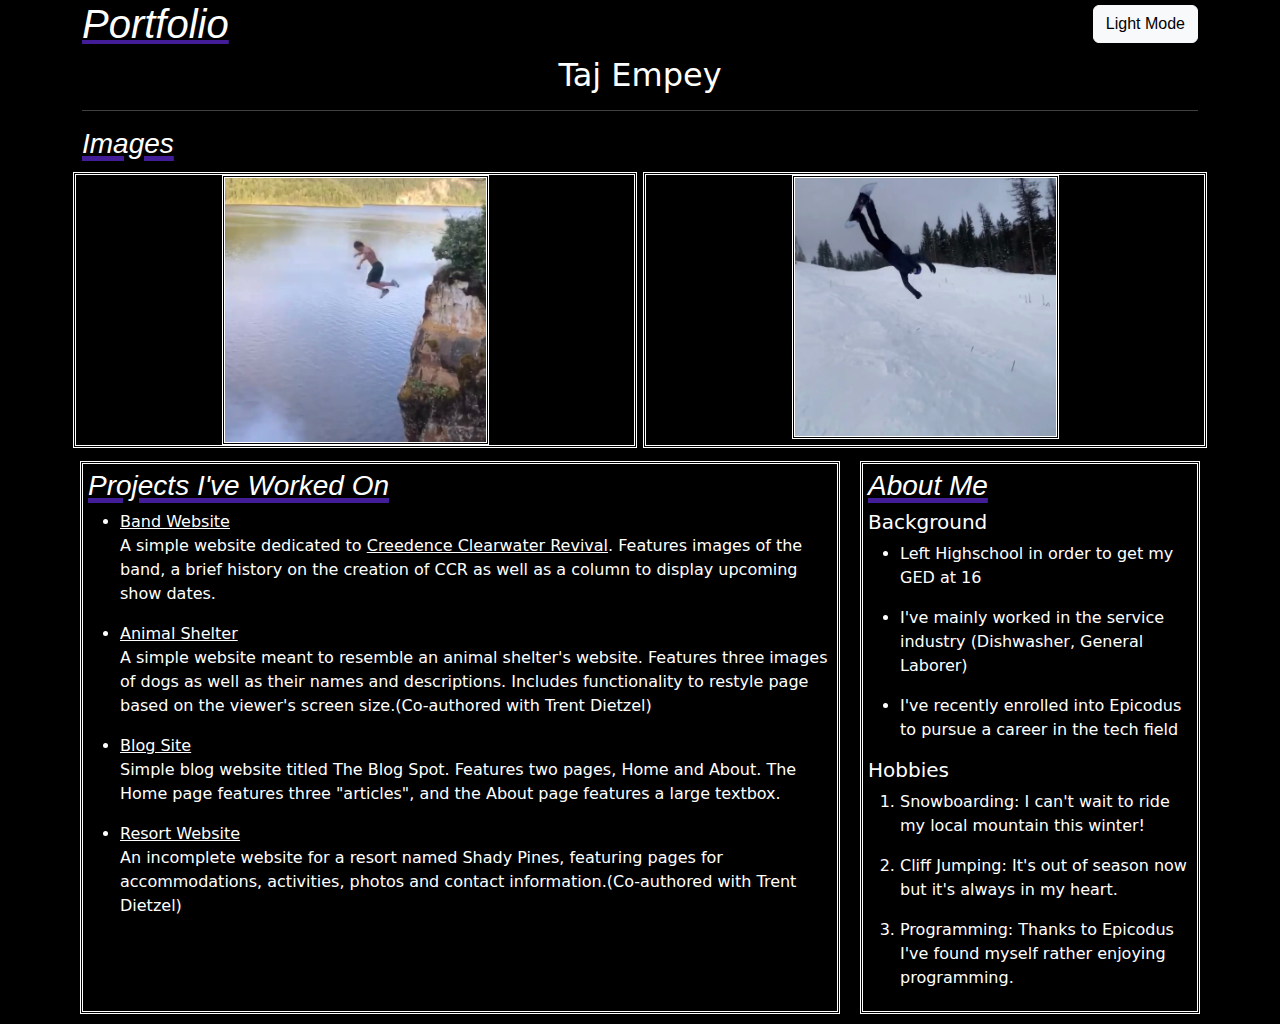
==== dark.html @ c80793a0 "Add dark mode" ====
<!DOCTYPE html>
<html lang="en">

<head>
  <link href="css/bootstrap.css" rel="stylesheet" type="text/css">
  <link href="css/styles.css" rel="stylesheet" type="text/css">
  <link href="css/dark.css" rel="stylesheet" type="text/css">
  <meta charset="UTF-8">
  <meta name="viewport" content="width=device-width, initial-scale=1.0">
  <title>My Portfolio</title>
</head>

<body>
  <div class="container title">
    <a class="btn btn-light dark" href="index.html" role="button">Light Mode</a>
    <h1><em>Portfolio</em></h1>
  </div>
  <div class="container name">
    <h2><strong class="name">Taj Empey</strong></h2>
    <hr>
  </div>
  <div class="container images">
    <div class="row">
      <h3 class="subtitle">Images</h3>
      <div class="col text-center img">
        <img src="img/Cliff1.jpg" alt="Me jumping from a 75ft cliff">
      </div>
      <div class="col text-center img">
        <img src="img/Snowboard.jpg.jpg" alt="Me doing a backflip on a snowboard">
      </div>
    </div>
  </div>
  <div class="container">
    <div class="row">
      <div class="projects col-8">
        <h3><span class="subtitle">Projects I've Worked On</span></h3>
        <ul>
          <li>
            <a href="https://github.com/taj-em/band-website">Band Website</a>
            <p>A simple website dedicated to <a href="https://en.wikipedia.org/wiki/Creedence_Clearwater_Revival">Creedence Clearwater Revival</a>. Features images of
              the
              band, a brief history on the creation of CCR as well as a column to display upcoming show dates.</p>
          </li>
          <li>
            <a href="https://github.com/taj-em/animal-shelter">Animal Shelter</a>
            <p>A simple website meant to resemble an animal shelter's website. Features three images of dogs as well
              as
              their names and descriptions. Includes functionality to restyle page based on the viewer's screen
              size.(Co-authored with Trent Dietzel)</p>
          </li>
          <li>
            <a href="https://github.com/taj-em/blogging-site">Blog Site</a>
            <p>Simple blog website titled The Blog Spot. Features two pages, Home and About. The Home page features
              three
              "articles", and the About page features a large textbox.</p>
          </li>
          <li>
            <a href="https://github.com/taj-em/resort-website">Resort Website</a>
            <p>An incomplete website for a resort named Shady Pines, featuring pages for accommodations, activities,
              photos
              and contact information.(Co-authored with Trent Dietzel)</p>
          </li>
        </ul>
      </div>
      <div class="about col">
        <h3><span class="subtitle">About Me</span></h3>
        <h5>Background</h5>
        <ul>
          <li>
            <p>Left Highschool in order to get my GED at 16</p>
          </li>
          <li>
            <p>I've mainly worked in the service industry (Dishwasher, General Laborer)</p>
          </li>
          <li>
            <p>I've recently enrolled into Epicodus to pursue a career in the tech field</p>
          </li>
        </ul>
        <h5>Hobbies</h5>
        <ol>
          <li>
            <p>Snowboarding: I can't wait to ride my local mountain this winter!</p>
          </li>
          <li>
            <p>Cliff Jumping: It's out of season now but it's always in my heart.</p>
          </li>
          <li>
            <p>Programming: Thanks to Epicodus I've found myself rather enjoying programming.</p>
          </li>
        </ol>
      </div>
    </div>
  </div>
</body>

</html>
---- css/styles.css ----
.title {
  font-family: Impact, Haettenschweiler, 'Arial Narrow Bold', sans-serif;
  text-decoration: underline;
  text-decoration-color: red;
}

.subtitle {
  font-family: Impact, Haettenschweiler, 'Arial Narrow Bold', sans-serif;
  text-decoration: underline;
  text-decoration-color: red;
  font-style: italic;
  text-decoration-thickness: 5px;
}

.name {
  text-align: center;
  font-weight: 100;
}

.CCR {
  text-decoration: underline;
  text-decoration-color: red;
}

.about {
  margin: 10px;
  border: 3px double black;
  padding: 5px;
  height: 50%;
}

.projects {
  margin: 10px;
  border: 3px double black;
  padding: 5px;
}

img {
  border: 3px double black;
  width: 50%;
}

.img {
  border: 3px double black;
  margin: 3px;
}

a {
  color: black;
}

.dark {
  float: right;
  margin-top: 5px;
}

.transition {
  display: inline-block;
  animation-name: btndark;
}

@keyframes btndark {
  0% {
    
  }
}
---- css/dark.css ----
body {
  background-color: black;
  color: white;
}

.subtitle {
  font-family: Impact, Haettenschweiler, 'Arial Narrow Bold', sans-serif;
  text-decoration: underline;
  text-decoration-color: rgb(66, 29, 151);
  font-style: italic;
  text-decoration-thickness: 5px;
}

.title {
  font-family: Impact, Haettenschweiler, 'Arial Narrow Bold', sans-serif;
  text-decoration: underline;
  text-decoration-color: rgb(66, 29, 151);
}

img {
  border: 3px double white;
}

.img {
  border: 3px double white;
}

a {
  color: white;
}

.about {
  margin: 10px;
  border: 3px double white;
  padding: 5px;
  height: 50%;
}

.projects {
  margin: 10px;
  border: 3px double white;
  padding: 5px;
}
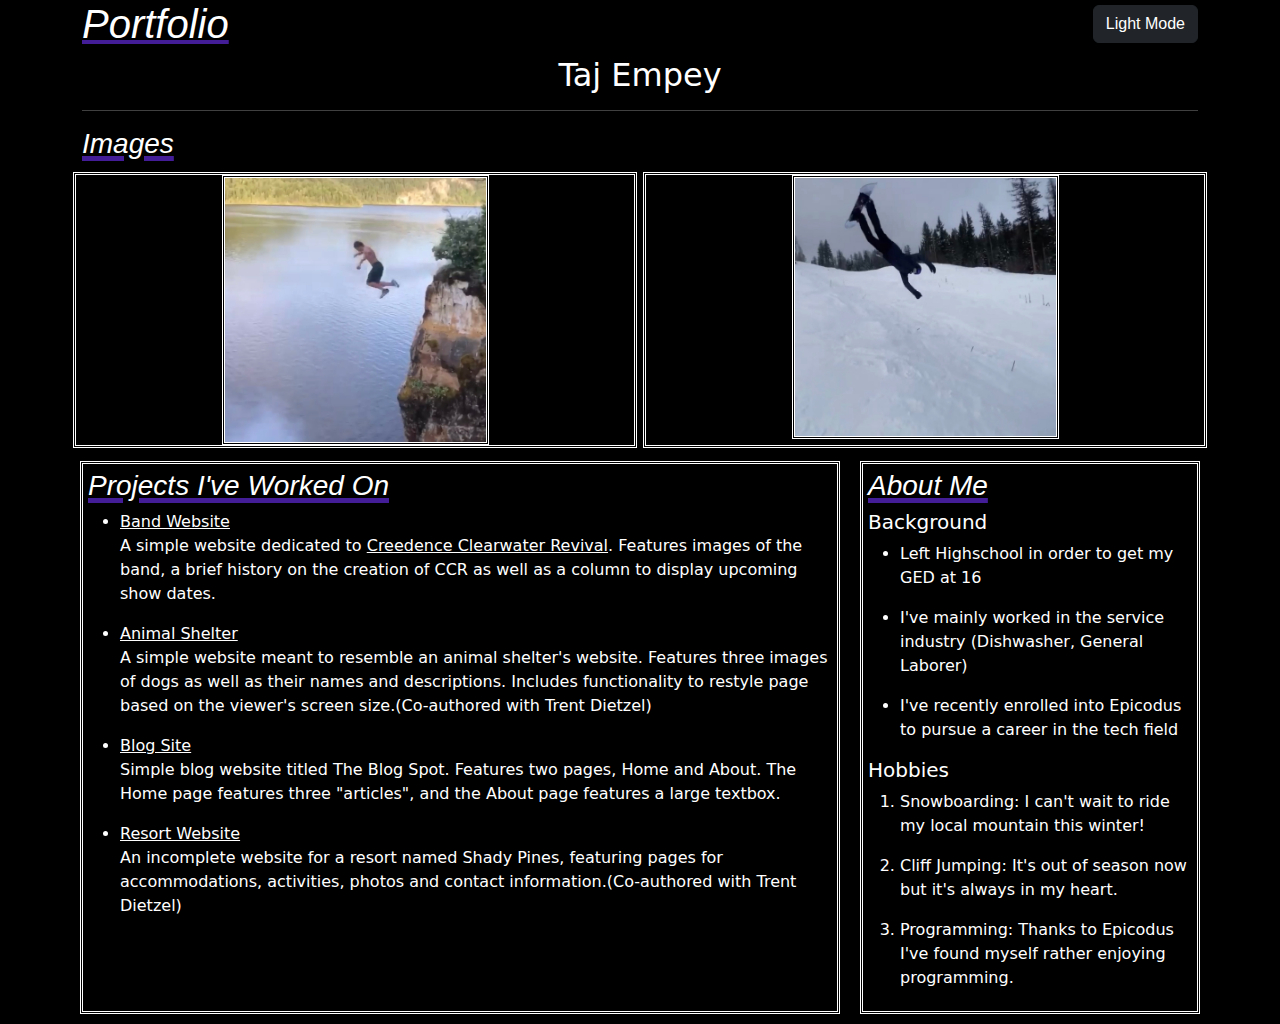
==== commit 02303103: "Lunch" ====
--- a/dark.html
+++ b/dark.html
@@ -12,7 +12,7 @@
 
 <body>
   <div class="container title">
-    <a class="btn btn-light dark" href="index.html" role="button">Light Mode</a>
+    <a class="btn btn-dark dark" href="index.html" role="button"><span class="lightm">Light Mode</span></a>
     <h1><em>Portfolio</em></h1>
   </div>
   <div class="container name">
--- a/css/styles.css
+++ b/css/styles.css
@@ -56,11 +56,21 @@
 
 .transition {
   display: inline-block;
+  animation-duration: 0.5s;
   animation-name: btndark;
+  animation-fill-mode: forwards;
 }
 
 @keyframes btndark {
   0% {
-    
+
   }
+}
+
+.darkm {
+  color: black;
+}
+
+.lightm {
+  color: white;
 }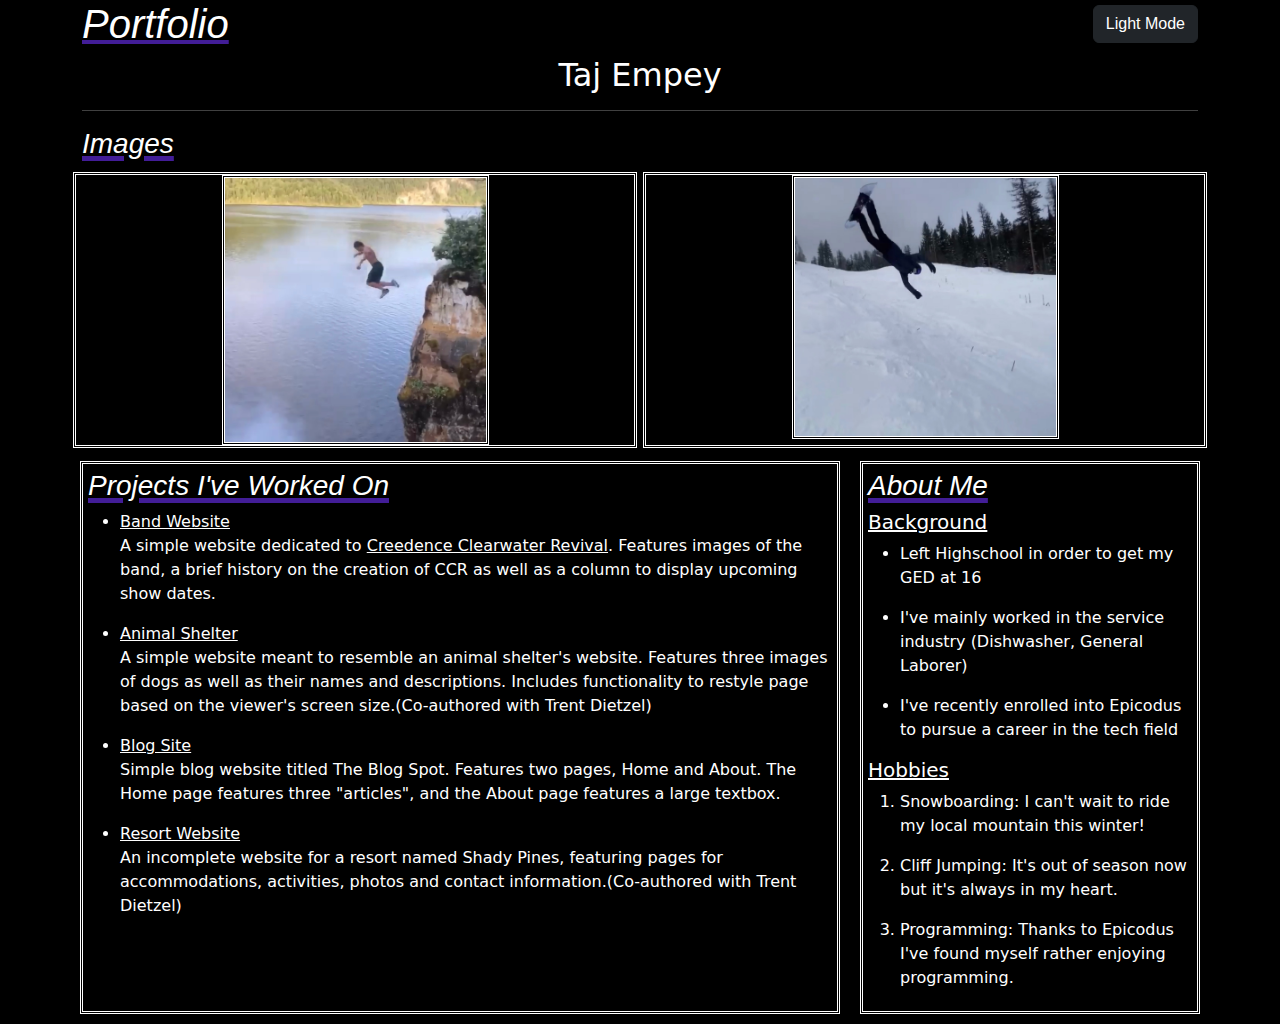
==== commit 461c8213: "Change project links to github pages links" ====
--- a/dark.html
+++ b/dark.html
@@ -12,7 +12,7 @@
 
 <body>
   <div class="container title">
-    <a class="btn btn-dark dark" href="index.html" role="button"><span class="lightm">Light Mode</span></a>
+    <a class="btn btn-dark btn-slide-light dark" href="index.html" role="button">Light Mode</a>
     <h1><em>Portfolio</em></h1>
   </div>
   <div class="container name">
@@ -36,26 +36,26 @@
         <h3><span class="subtitle">Projects I've Worked On</span></h3>
         <ul>
           <li>
-            <a href="https://github.com/taj-em/band-website">Band Website</a>
+            <a href="https://taj-em.github.io/band-website/">Band Website</a>
             <p>A simple website dedicated to <a href="https://en.wikipedia.org/wiki/Creedence_Clearwater_Revival">Creedence Clearwater Revival</a>. Features images of
               the
               band, a brief history on the creation of CCR as well as a column to display upcoming show dates.</p>
           </li>
           <li>
-            <a href="https://github.com/taj-em/animal-shelter">Animal Shelter</a>
+            <a href="https://taj-em.github.io/animal-shelter/">Animal Shelter</a>
             <p>A simple website meant to resemble an animal shelter's website. Features three images of dogs as well
               as
               their names and descriptions. Includes functionality to restyle page based on the viewer's screen
               size.(Co-authored with Trent Dietzel)</p>
           </li>
           <li>
-            <a href="https://github.com/taj-em/blogging-site">Blog Site</a>
+            <a href="https://taj-em.github.io/blogging-site/">Blog Site</a>
             <p>Simple blog website titled The Blog Spot. Features two pages, Home and About. The Home page features
               three
               "articles", and the About page features a large textbox.</p>
           </li>
           <li>
-            <a href="https://github.com/taj-em/resort-website">Resort Website</a>
+            <a href="https://taj-em.github.io/resort-website/accommodations.html">Resort Website</a>
             <p>An incomplete website for a resort named Shady Pines, featuring pages for accommodations, activities,
               photos
               and contact information.(Co-authored with Trent Dietzel)</p>
--- a/css/styles.css
+++ b/css/styles.css
@@ -54,23 +54,58 @@
   margin-top: 5px;
 }
 
-.transition {
-  display: inline-block;
-  animation-duration: 0.5s;
-  animation-name: btndark;
-  animation-fill-mode: forwards;
+.btn {
+  position: relative;
 }
 
-@keyframes btndark {
-  0% {
+.btn.btn-slide-light::before {
+  content: " ";
+  position: absolute;
+  top: 0;
+  left: 0;
+  right: 0;
+  bottom: 0;
+  z-index: -1;
+  background-color: rgb(77, 76, 76);
 
-  }
+  transition: transform 300ms ease-in-out;
+  transform: scaleX(0);
+  transform-origin: left;
 }
 
-.darkm {
-  color: black;
+.btn.btn-slide-light:hover::before,
+.btn.btn-slide-light:focus::before {
+  transform: scaleX(1);
 }
 
-.lightm {
-  color: white;
+.btn.btn-slide-light {
+  z-index: 1;
+}
+
+.btn.btn-slide-dark::before {
+  content: " ";
+  position: absolute;
+  top: 0;
+  left: 0;
+  right: 0;
+  bottom: 0;
+  z-index: -1;
+  background-color: rgb(85, 82, 82);
+
+  transition: transform 300ms ease-in-out;
+  transform: scaleX(0);
+  transform-origin: left;
+}
+
+.btn.btn-slide-dark:hover::before,
+.btn.btn-slide-dark:focus::before {
+  transform: scaleX(1);
+}
+
+.btn.btn-slide-dark {
+  z-index: 1;
+}
+
+h5 {
+  text-decoration: underline;
 }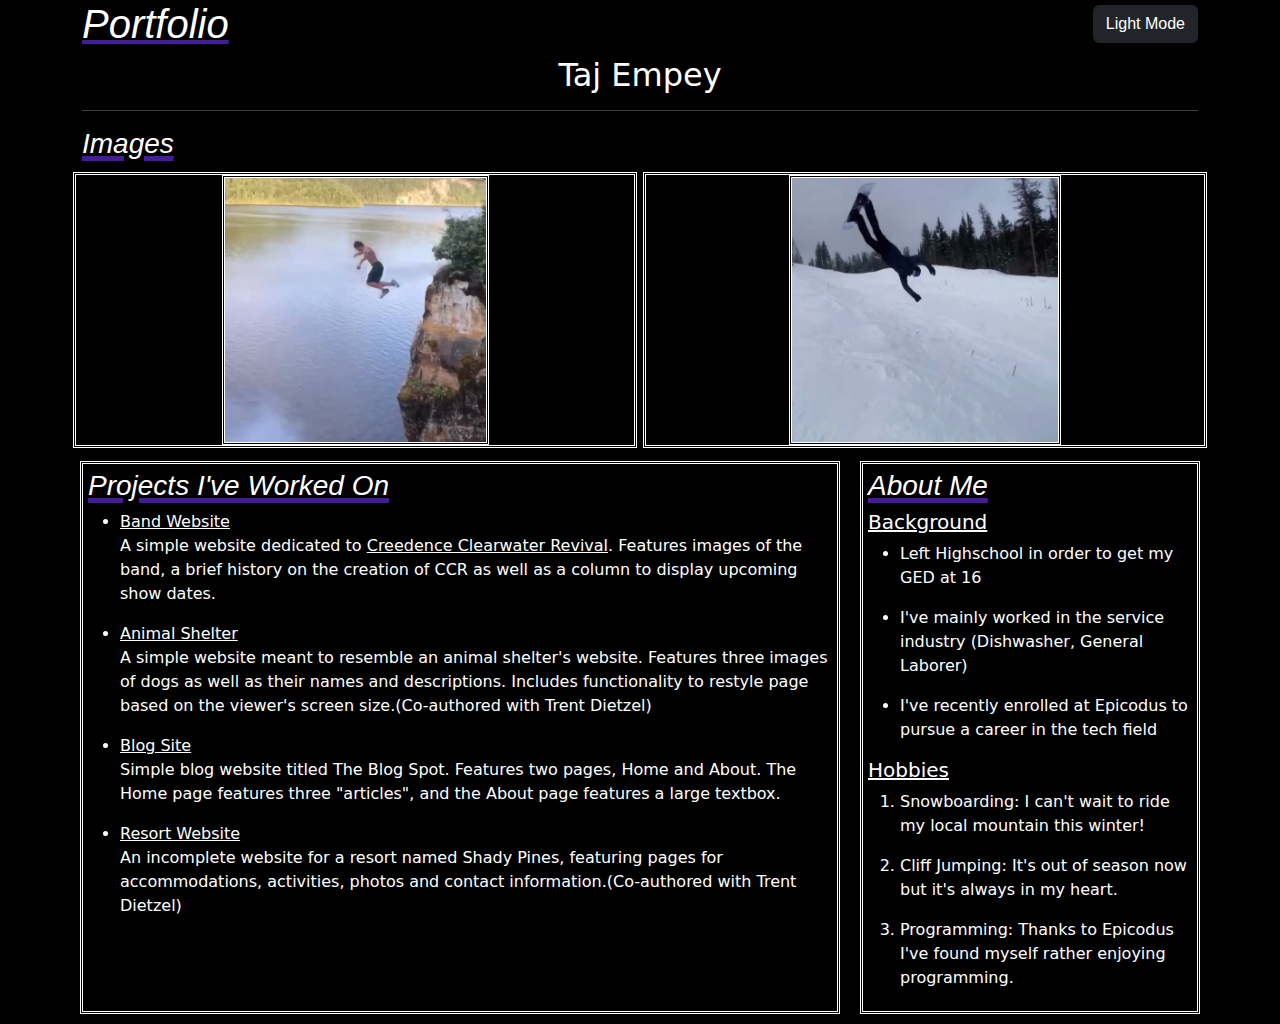
==== commit 00f36893: "Taking Break" ====
--- a/dark.html
+++ b/dark.html
@@ -26,7 +26,7 @@
         <img src="img/Cliff1.jpg" alt="Me jumping from a 75ft cliff">
       </div>
       <div class="col text-center img">
-        <img src="img/Snowboard.jpg.jpg" alt="Me doing a backflip on a snowboard">
+        <img class="img1" src="img/Snowboard.jpg.jpg" alt="Me doing a backflip on a snowboard">
       </div>
     </div>
   </div>
@@ -73,7 +73,7 @@
             <p>I've mainly worked in the service industry (Dishwasher, General Laborer)</p>
           </li>
           <li>
-            <p>I've recently enrolled into Epicodus to pursue a career in the tech field</p>
+            <p>I've recently enrolled at Epicodus to pursue a career in the tech field</p>
           </li>
         </ul>
         <h5>Hobbies</h5>
--- a/css/styles.css
+++ b/css/styles.css
@@ -43,6 +43,11 @@
 .img {
   border: 3px double black;
   margin: 3px;
+  width: 50%;
+}
+
+.img1 {
+  width: 51%;
 }
 
 a {
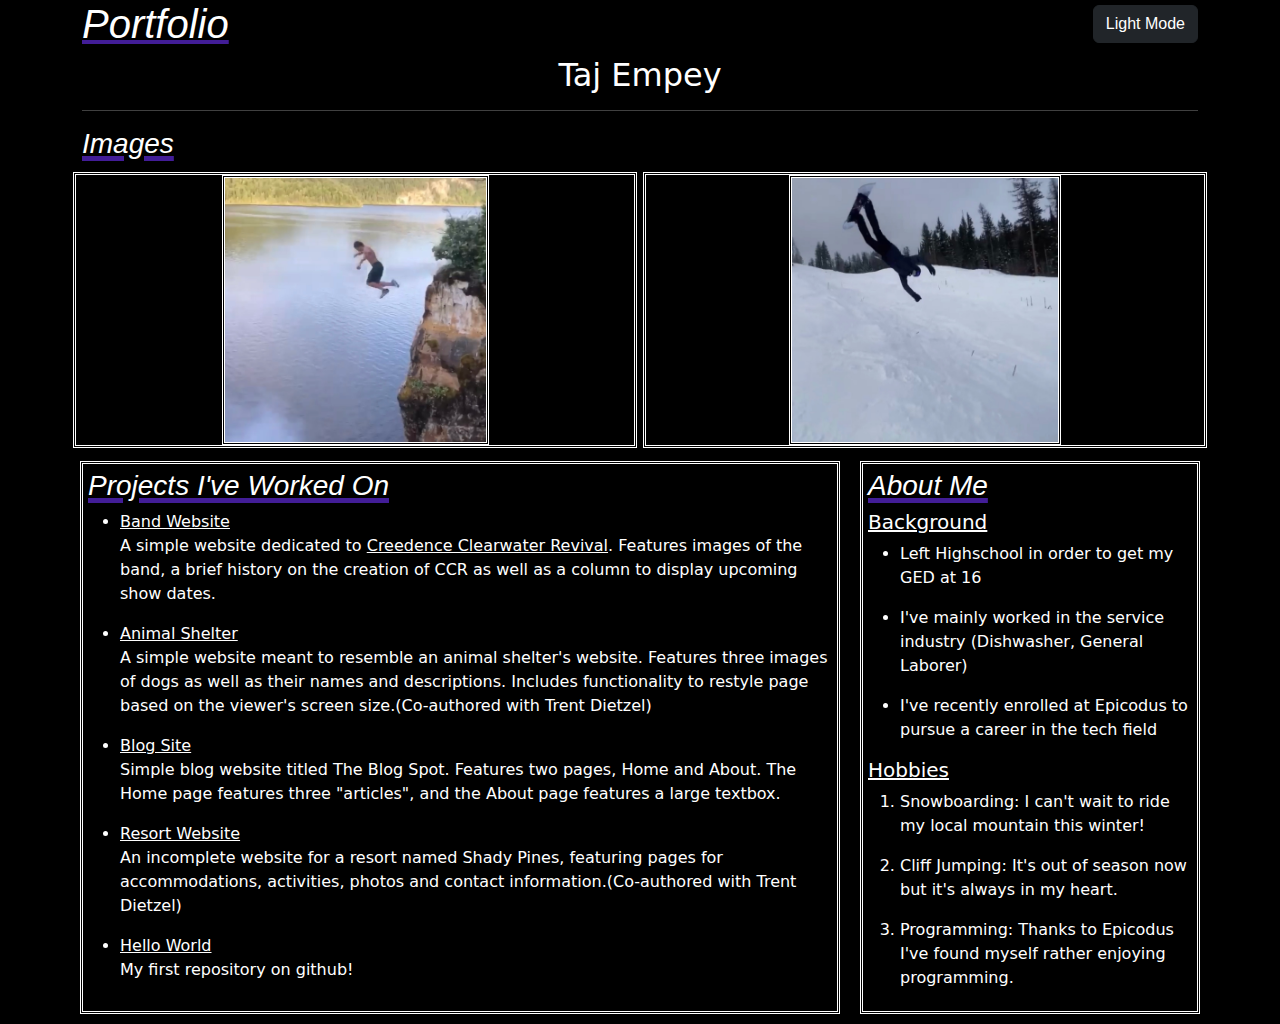
==== commit 1ccfba8e: "Add link to hello-world repository" ====
--- a/dark.html
+++ b/dark.html
@@ -37,7 +37,9 @@
         <ul>
           <li>
             <a href="https://taj-em.github.io/band-website/">Band Website</a>
-            <p>A simple website dedicated to <a href="https://en.wikipedia.org/wiki/Creedence_Clearwater_Revival">Creedence Clearwater Revival</a>. Features images of
+            <p>A simple website dedicated to <a
+                href="https://en.wikipedia.org/wiki/Creedence_Clearwater_Revival">Creedence Clearwater Revival</a>.
+              Features images of
               the
               band, a brief history on the creation of CCR as well as a column to display upcoming show dates.</p>
           </li>
@@ -59,6 +61,10 @@
             <p>An incomplete website for a resort named Shady Pines, featuring pages for accommodations, activities,
               photos
               and contact information.(Co-authored with Trent Dietzel)</p>
+          </li>
+          <li>
+            <a href="https://github.com/taj-em/hello-world">Hello World</a>
+            <p>My first repository on github!</p>
           </li>
         </ul>
       </div>
